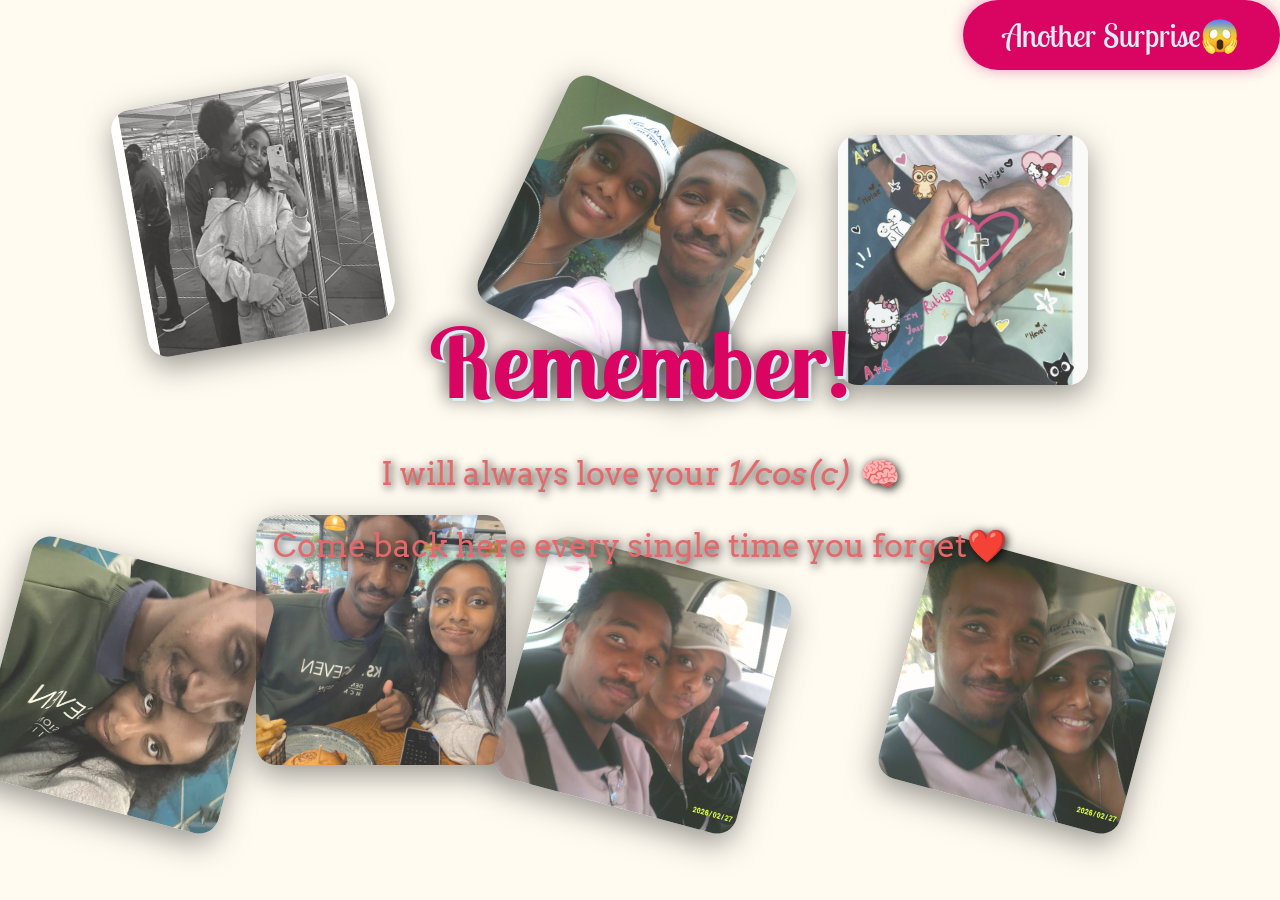
==== redirect.html @ 2dfcc760 "Add files via upload" ====
<!DOCTYPE html>
<html lang="en">
<head>
    <meta charset="UTF-8">
    <title>Molae's Cheer Up Page</title>
    <link rel="stylesheet" href="style2.css">
    <link rel="icon" href="./Images/Illustration.png">
    <link href="https://fonts.googleapis.com/css?family=Lobster+Two|Arvo" rel="stylesheet">
</head>
<body>

    <audio autoplay loop>
        <source src="./Ma_Belle_Evangeline__from__The_Princess_and_the_Frog___-__Bb_Trumpet_Sheet_Music(256k).mp3" type="audio/mp3">
    </audio>

    <div class="floating-img img-1" style="background-image: url('./Images/01.png');"></div>
    <div class="floating-img img-2" style="background-image: url('./Images/02.jpg');"></div>
    <div class="floating-img img-3" style="background-image: url('./Images/03.jpg');"></div>
    <div class="floating-img img-4" style="background-image: url('./Images/04.jpg');"></div>
    <div class="floating-img img-5" style="background-image: url('./Images/05.JPG');"></div>
    <div class="floating-img img-6" style="background-image: url('./Images/06.JPG');"></div>
    <div class="floating-img img-7" style="background-image: url('./Images/07.JPG');"></div>
    <div class="text-overlay">
        <h1>Remember!</h1>
        <p>I will always love your <em>1/cos(c)</em> 🧠</p>
        <p>Come back here every single time you forget❤️</p>
    </div>
    <button class="clicker" onclick="window.location.href='redirect2.html'">Another Surprise😱</button>

</body>
</html>
---- style2.css ----
body, html {
    margin: 0;
    padding: 0;
    height: 100vh;
    background-color: #FFFBF1;
}


.floating-img {
    position: absolute;
    width: 250px;
    height: 250px;
    background-size: cover;
    background-position: center;
    border-radius: 20px;
    box-shadow: 0 10px 30px rgba(0, 0, 0, 0.5);
    z-index: 1;
    opacity: 0.8;
}

.img-1 {
    top: 10%;
    left: 10%;
    animation-duration: 7s;
    transform: rotate(-10deg);
}

.img-2 {
    bottom: 15%;
    left: 20%;
}

.img-4 {
    bottom: 10%;
    left: 0%;
    transform: rotate(15deg);
}

.img-3 {
    top: 15%;
    right: 15%;
}


.img-5 {
    bottom: 60%;
    left: 40%;
    transform: rotate(25deg);
}

.img-6 {
    bottom: 10%;
    right: 10%;
    transform: rotate(15deg);
}

.img-7 {
    bottom: 10%;
    right: 40%;
    transform: rotate(15deg);
}


.text-overlay {
    position: absolute;
    top: 50%;
    left: 50%;
    transform: translate(-50%, -50%);
    text-align: center;
    z-index: 10;
    width: 80%;
}

.text-overlay h1 {
    font-family: "Lobster Two", sans-serif;
    font-size: 6rem;
    color: #DA0463;
    margin: 0;
    text-shadow: 3px 3px 0px #DBEDF3, 0px 0px 20px rgba(0,0,0,0.8);
}

.text-overlay p {
    font-family: "Arvo", cursive;
    font-size: 2rem;
    color: #E36A6A;
    text-shadow: 2px 2px 10px rgba(0,0,0,0.9);
}

.clicker {
    font-family: "Lobster Two", sans-serif;
    font-weight: 400;
  font-style: normal;
    margin-top: 0;
    background-color: #DA0463;
    color: #DBEDF3;
    font-size: 2rem;
    padding: 15px 40px;
    border: none;
    border-radius: 50px;
    cursor: pointer;
    box-shadow: 0 0 15px rgba(218, 4, 99, 0.4);
    position: absolute;
    right: 0;
    top: 0;
}
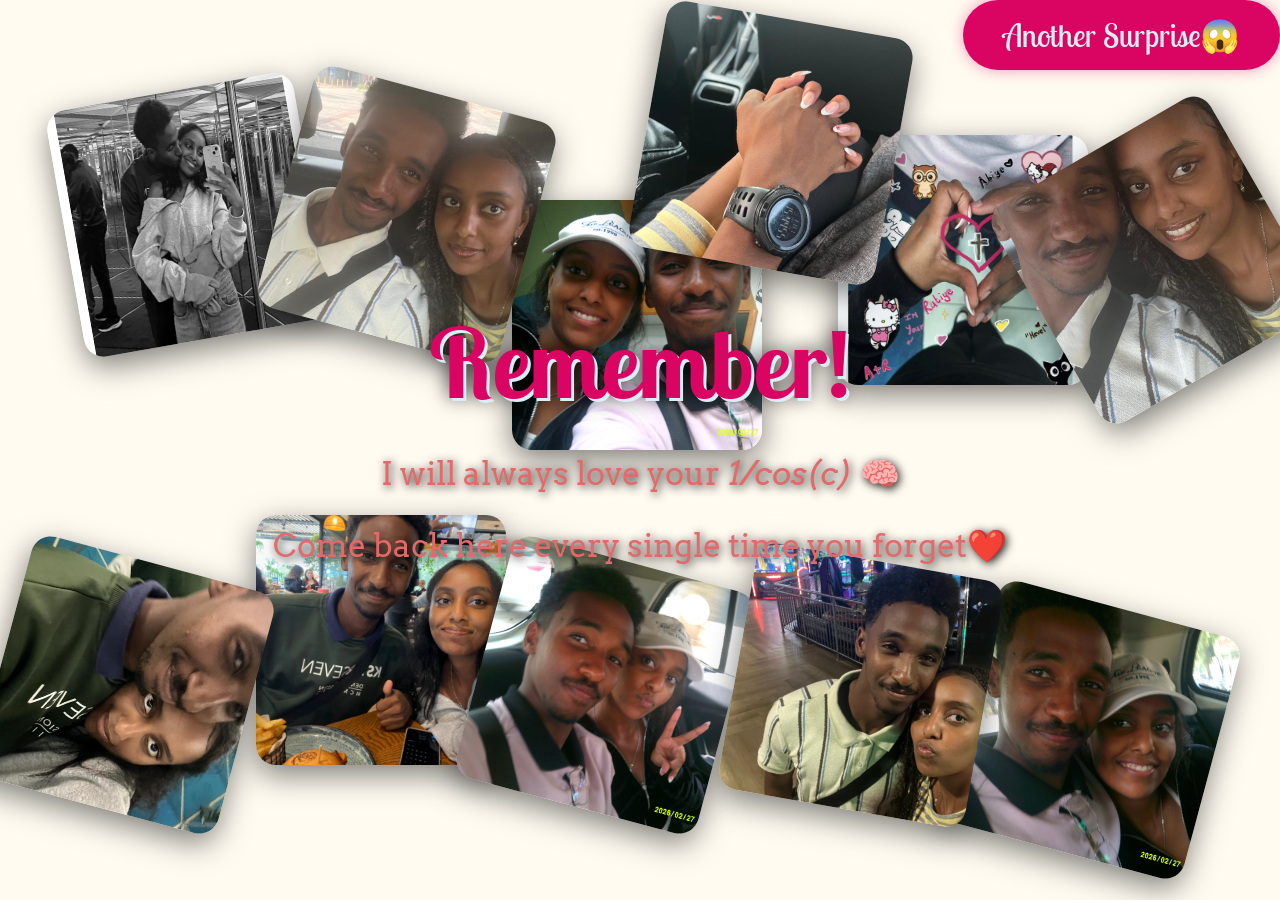
==== commit efdcf338: "Update redirect.html" ====
--- a/redirect.html
+++ b/redirect.html
@@ -2,6 +2,7 @@
 <html lang="en">
 <head>
     <meta charset="UTF-8">
+    <meta name="viewport" content="width=device-width, initial-scale=1.0">
     <title>Molae's Cheer Up Page</title>
     <link rel="stylesheet" href="style2.css">
     <link rel="icon" href="./Images/Illustration.png">
@@ -20,6 +21,10 @@
     <div class="floating-img img-5" style="background-image: url('./Images/05.JPG');"></div>
     <div class="floating-img img-6" style="background-image: url('./Images/06.JPG');"></div>
     <div class="floating-img img-7" style="background-image: url('./Images/07.JPG');"></div>
+    <div class="floating-img img-8" style="background-image: url('./Images/08.jpg');"></div>
+    <div class="floating-img img-9" style="background-image: url('./Images/09.jpg');"></div>
+    <div class="floating-img img-10" style="background-image: url('./Images/10.jpg');"></div>
+    <div class="floating-img img-11" style="background-image: url('./Images/11.jpg');"></div>
     <div class="text-overlay">
         <h1>Remember!</h1>
         <p>I will always love your <em>1/cos(c)</em> 🧠</p>
@@ -28,4 +33,4 @@
     <button class="clicker" onclick="window.location.href='redirect2.html'">Another Surprise😱</button>
 
 </body>
-</html>+</html>
--- a/style2.css
+++ b/style2.css
@@ -15,12 +15,11 @@
     border-radius: 20px;
     box-shadow: 0 10px 30px rgba(0, 0, 0, 0.5);
     z-index: 1;
-    opacity: 0.8;
 }
 
 .img-1 {
     top: 10%;
-    left: 10%;
+    left: 05%;
     animation-duration: 7s;
     transform: rotate(-10deg);
 }
@@ -43,21 +42,44 @@
 
 
 .img-5 {
-    bottom: 60%;
+    bottom: 50%;
     left: 40%;
-    transform: rotate(25deg);
 }
 
 .img-6 {
-    bottom: 10%;
-    right: 10%;
+    bottom: 05%;
+    right: 05%;
     transform: rotate(15deg);
 }
 
 .img-7 {
     bottom: 10%;
-    right: 40%;
+    right: 43%;
     transform: rotate(15deg);
+}
+
+.img-8 {
+    top: 15%;
+    right: 0%;
+    transform: rotate(-30deg);
+}
+
+.img-9 {
+    top: 02%;
+    right: 30%;
+    transform: rotate(10deg);
+}
+
+.img-10 {
+    top: 10%;
+    left: 22%;
+    transform: rotate(15deg);
+}
+
+.img-11 {
+    bottom: 10%;
+    right: 23%;
+    transform: rotate(10deg);
 }
 
 
@@ -102,4 +124,53 @@
     position: absolute;
     right: 0;
     top: 0;
-}+}
+
+@media (max-width: 1024px) {
+    .text-overlay h1 {
+        font-size: 4.5rem;
+    }
+
+    .text-overlay p {
+        font-size: 1.5rem;
+    }
+
+    .floating-img {
+        width: 180px;
+        height: 180px;
+    }
+}
+
+@media (max-width: 768px) {
+    .text-overlay h1 {
+        font-size: 3.5rem;
+    }
+
+    .text-overlay p {
+        font-size: 1.2rem;
+    }
+
+    .floating-img {
+        width: 110px;
+        height: 110px;
+        opacity: 0.5;
+    }
+    .clicker {
+        font-size: 1rem;
+        padding: 10px 20px;
+        top: 15px;
+        right: 15px;
+    }
+
+    .img-1 { top: 15%; left: -5%; }
+    .img-2 { bottom: 10%; left: 5%; }
+    .img-3 { top: 25%; right: -5%; }
+    .img-4 { bottom: 25%; left: -5%; }
+    .img-5 { top: 5%; left: 40%; }
+    .img-6 { bottom: 20%; right: 5%; }
+    .img-7 { bottom: 5%; right: 30%; }
+    .img-8 { top: 20%; left: -5%; }
+    .img-9 { bottom: 5%; left: 40%; }
+    .img-10 { top: 30%; right: -5%; }
+    .img-11 { top: 50%; right: 50%; }
+}
